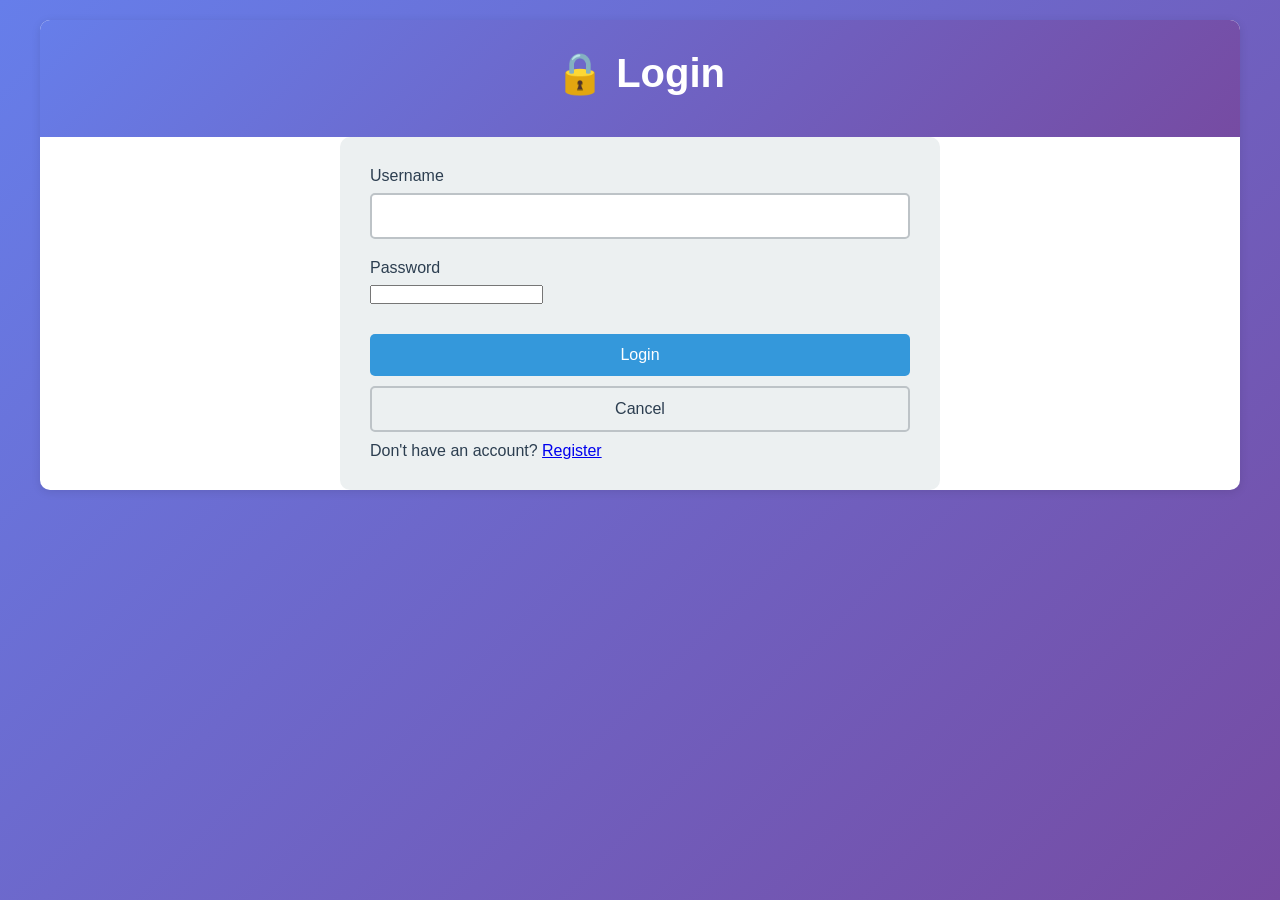
==== frontend/index.html @ e9ad277f "Add files via upload" ====
<!DOCTYPE html>
<html lang="en">
<head>
    <meta charset="UTF-8">
    <meta name="viewport" content="width=device-width, initial-scale=1.0">
    <title>Student Management System</title>
    <link rel="stylesheet" href="style.css">
</head>
<body>
    <div class="container">
        <!-- Header -->
        <header class="header">
            <h1>📚 Student Management System</h1>
            <p>Manage your student database efficiently</p>
            <button id="logoutBtn" class="btn-secondary" style="float:right;">Logout</button>
        </header>

        <!-- Navigation Tabs -->
        <nav class="tabs">
            <button class="tab-button active" data-tab="dashboard">Dashboard</button>
            <button class="tab-button" data-tab="add-student">Add Student</button>
            <button class="tab-button" data-tab="manage">Manage Students</button>
        </nav>

        <!-- Dashboard Tab -->
        <section id="dashboard" class="tab-content active">
            <div class="dashboard-stats">
                <div class="stat-card">
                    <h3>Total Students</h3>
                    <p class="stat-number" id="total-students">0</p>
                </div>
                <div class="stat-card">
                    <h3>Average GPA</h3>
                    <p class="stat-number" id="avg-gpa">0.0</p>
                </div>
            </div>

            <div class="search-box">
                <input type="text" id="search-input" placeholder="Search by name, course, or email...">
                <button onclick="searchStudents()">Search</button>
                <button onclick="clearSearch()" class="btn-secondary">Clear</button>
            </div>

            <div class="students-list">
                <h2>All Students</h2>
                <div id="students-table-container">
                    <table id="students-table">
                        <thead>
                            <tr>
                                <th>ID</th>
                                <th>Name</th>
                                <th>Email</th>
                                <th>Phone</th>
                                <th>Course</th>
                                <th>GPA</th>
                                <th>Enrollment Date</th>
                                <th>Actions</th>
                            </tr>
                        </thead>
                        <tbody id="students-tbody">
                            <tr>
                                <td colspan="8" class="center">No students found</td>
                            </tr>
                        </tbody>
                    </table>
                </div>
            </div>
        </section>

        <!-- Add Student Tab -->
        <section id="add-student" class="tab-content">
            <div class="form-container">
                <h2>Add New Student</h2>
                <form id="add-student-form" onsubmit="addStudent(event)">
                    <div class="form-group">
                        <label for="student-name">Full Name *</label>
                        <input type="text" id="student-name" required placeholder="Enter full name">
                    </div>

                    <div class="form-group">
                        <label for="student-email">Email Address *</label>
                        <input type="email" id="student-email" required placeholder="Enter email">
                    </div>

                    <div class="form-group">
                        <label for="student-phone">Phone Number *</label>
                        <input type="tel" id="student-phone" required placeholder="Enter phone number">
                    </div>

                    <div class="form-group">
                        <label for="student-course">Course *</label>
                        <input type="text" id="student-course" required placeholder="Enter course name">
                    </div>

                    <div class="form-group">
                        <label for="student-gpa">GPA</label>
                        <input type="number" id="student-gpa" placeholder="Enter GPA (0-4.0)" min="0" max="4" step="0.1">
                    </div>

                    <button type="submit" class="btn-primary">Add Student</button>
                    <button type="reset" class="btn-secondary">Clear Form</button>
                </form>
            </div>
        </section>

        <!-- Manage Students Tab -->
        <section id="manage" class="tab-content">
            <div class="manage-container">
                <h2>Manage Students</h2>
                <div id="manage-students-list"></div>
            </div>
        </section>

        <!-- Edit Modal -->
        <div id="edit-modal" class="modal">
            <div class="modal-content">
                <span class="close">&times;</span>
                <h2>Edit Student</h2>
                <form id="edit-student-form" onsubmit="updateStudent(event)">
                    <input type="hidden" id="edit-student-id">
                    
                    <div class="form-group">
                        <label for="edit-name">Full Name *</label>
                        <input type="text" id="edit-name" required>
                    </div>

                    <div class="form-group">
                        <label for="edit-email">Email Address *</label>
                        <input type="email" id="edit-email" required>
                    </div>

                    <div class="form-group">
                        <label for="edit-phone">Phone Number *</label>
                        <input type="tel" id="edit-phone" required>
                    </div>

                    <div class="form-group">
                        <label for="edit-course">Course *</label>
                        <input type="text" id="edit-course" required>
                    </div>

                    <div class="form-group">
                        <label for="edit-gpa">GPA</label>
                        <input type="number" id="edit-gpa" min="0" max="4" step="0.1">
                    </div>

                    <button type="submit" class="btn-primary">Update Student</button>
                    <button type="button" class="btn-secondary" onclick="closeEditModal()">Cancel</button>
                </form>
            </div>
        </div>
    </div>

    <script src="script.js"></script>
</body>
</html>
---- frontend/style.css ----
* {
    margin: 0;
    padding: 0;
    box-sizing: border-box;
}

:root {
    --primary-color: #3498db;
    --secondary-color: #2ecc71;
    --danger-color: #e74c3c;
    --warning-color: #f39c12;
    --dark-color: #2c3e50;
    --light-color: #ecf0f1;
    --border-color: #bdc3c7;
    --shadow: 0 2px 10px rgba(0, 0, 0, 0.1);
}

body {
    font-family: 'Segoe UI', Tahoma, Geneva, Verdana, sans-serif;
    background: linear-gradient(135deg, #667eea 0%, #764ba2 100%);
    color: var(--dark-color);
    min-height: 100vh;
    padding: 20px;
}

.container {
    max-width: 1200px;
    margin: 0 auto;
    background: white;
    border-radius: 10px;
    box-shadow: var(--shadow);
    overflow: hidden;
}

/* Header */
.header {
    background: linear-gradient(135deg, #667eea 0%, #764ba2 100%);
    color: white;
    padding: 30px;
    text-align: center;
}

.header h1 {
    font-size: 2.5em;
    margin-bottom: 10px;
}

.header p {
    font-size: 1.1em;
    opacity: 0.9;
}

/* Tabs Navigation */
.tabs {
    display: flex;
    background: var(--light-color);
    border-bottom: 2px solid var(--border-color);
    padding: 0;
}

.tab-button {
    flex: 1;
    padding: 15px;
    border: none;
    background: transparent;
    cursor: pointer;
    font-size: 1em;
    font-weight: 500;
    color: var(--dark-color);
    transition: all 0.3s ease;
    border-bottom: 3px solid transparent;
}

.tab-button:hover {
    background: rgba(52, 152, 219, 0.1);
}

.tab-button.active {
    color: var(--primary-color);
    border-bottom-color: var(--primary-color);
}

/* Tab Content */
.tab-content {
    display: none;
    padding: 30px;
    animation: fadeIn 0.3s ease;
}

.tab-content.active {
    display: block;
}

@keyframes fadeIn {
    from {
        opacity: 0;
        transform: translateY(10px);
    }
    to {
        opacity: 1;
        transform: translateY(0);
    }
}

/* Dashboard Stats */
.dashboard-stats {
    display: grid;
    grid-template-columns: repeat(auto-fit, minmax(250px, 1fr));
    gap: 20px;
    margin-bottom: 30px;
}

.stat-card {
    background: linear-gradient(135deg, #667eea 0%, #764ba2 100%);
    color: white;
    padding: 25px;
    border-radius: 10px;
    box-shadow: var(--shadow);
    text-align: center;
}

.stat-card h3 {
    font-size: 0.95em;
    opacity: 0.9;
    margin-bottom: 10px;
}

.stat-number {
    font-size: 2.5em;
    font-weight: bold;
}

/* Search Box */
.search-box {
    display: flex;
    gap: 10px;
    margin-bottom: 20px;
    flex-wrap: wrap;
}

.search-box input {
    flex: 1;
    min-width: 250px;
    padding: 12px;
    border: 2px solid var(--border-color);
    border-radius: 5px;
    font-size: 1em;
}

.search-box input:focus {
    outline: none;
    border-color: var(--primary-color);
}

/* Buttons */
button {
    padding: 10px 20px;
    border: none;
    border-radius: 5px;
    cursor: pointer;
    font-size: 1em;
    font-weight: 500;
    transition: all 0.3s ease;
}

.btn-primary {
    background: var(--primary-color);
    color: white;
}

.btn-primary:hover {
    background: #2980b9;
    transform: translateY(-2px);
    box-shadow: 0 5px 15px rgba(52, 152, 219, 0.3);
}

.btn-secondary {
    background: var(--light-color);
    color: var(--dark-color);
    border: 2px solid var(--border-color);
}

.btn-secondary:hover {
    background: var(--dark-color);
    color: white;
}

.btn-danger {
    background: var(--danger-color);
    color: white;
    padding: 8px 15px;
    font-size: 0.9em;
}

.btn-danger:hover {
    background: #c0392b;
}

.btn-warning {
    background: var(--warning-color);
    color: white;
    padding: 8px 15px;
    font-size: 0.9em;
}

.btn-warning:hover {
    background: #d68910;
}

/* Table */
.students-list {
    margin-top: 30px;
}

.students-list h2 {
    color: var(--dark-color);
    margin-bottom: 20px;
    font-size: 1.8em;
}

#students-table-container {
    overflow-x: auto;
}

table {
    width: 100%;
    border-collapse: collapse;
    background: white;
}

thead {
    background: var(--dark-color);
    color: white;
}

th {
    padding: 15px;
    text-align: left;
    font-weight: 600;
}

td {
    padding: 12px 15px;
    border-bottom: 1px solid var(--light-color);
}

tbody tr:hover {
    background: rgba(52, 152, 219, 0.05);
}

.center {
    text-align: center;
    color: #7f8c8d;
}

/* Forms */
.form-container {
    max-width: 600px;
    margin: 0 auto;
    background: var(--light-color);
    padding: 30px;
    border-radius: 10px;
}

.form-container h2 {
    color: var(--dark-color);
    margin-bottom: 20px;
    font-size: 1.8em;
}

.form-group {
    margin-bottom: 20px;
}

label {
    display: block;
    margin-bottom: 8px;
    color: var(--dark-color);
    font-weight: 500;
}

input[type="text"],
input[type="email"],
input[type="tel"],
input[type="number"] {
    width: 100%;
    padding: 12px;
    border: 2px solid var(--border-color);
    border-radius: 5px;
    font-size: 1em;
    transition: all 0.3s ease;
}

input:focus {
    outline: none;
    border-color: var(--primary-color);
    box-shadow: 0 0 5px rgba(52, 152, 219, 0.3);
}

form button {
    width: 100%;
    padding: 12px;
    margin-top: 10px;
}

/* Manage Students */
.manage-container {
    max-width: 900px;
    margin: 0 auto;
}

.manage-container h2 {
    color: var(--dark-color);
    margin-bottom: 20px;
    font-size: 1.8em;
}

.student-card {
    background: white;
    border: 2px solid var(--light-color);
    border-radius: 10px;
    padding: 20px;
    margin-bottom: 15px;
    transition: all 0.3s ease;
}

.student-card:hover {
    box-shadow: var(--shadow);
    border-color: var(--primary-color);
}

.student-card-header {
    display: flex;
    justify-content: space-between;
    align-items: center;
    margin-bottom: 15px;
}

.student-card-header h3 {
    color: var(--dark-color);
}

.student-card-details {
    display: grid;
    grid-template-columns: repeat(auto-fit, minmax(200px, 1fr));
    gap: 10px;
    margin-bottom: 15px;
}

.detail-item {
    color: #555;
}

.detail-item strong {
    color: var(--dark-color);
}

.student-card-actions {
    display: flex;
    gap: 10px;
}

/* Modal */
.modal {
    display: none;
    position: fixed;
    z-index: 1000;
    left: 0;
    top: 0;
    width: 100%;
    height: 100%;
    background-color: rgba(0, 0, 0, 0.5);
    animation: fadeIn 0.3s ease;
}

.modal-content {
    background-color: white;
    margin: 5% auto;
    padding: 30px;
    border-radius: 10px;
    width: 90%;
    max-width: 500px;
    box-shadow: var(--shadow);
}

.modal-content h2 {
    color: var(--dark-color);
    margin-bottom: 20px;
}

.close {
    color: #aaa;
    float: right;
    font-size: 28px;
    font-weight: bold;
    cursor: pointer;
    transition: color 0.3s ease;
}

.close:hover,
.close:focus {
    color: var(--danger-color);
}

/* Responsive */
@media (max-width: 768px) {
    .container {
        margin: 10px;
        border-radius: 5px;
    }

    .header {
        padding: 20px;
    }

    .header h1 {
        font-size: 1.8em;
    }

    .tabs {
        flex-direction: column;
    }

    .tab-button {
        border-bottom: none;
        border-right: 3px solid transparent;
    }

    .tab-button.active {
        border-right-color: var(--primary-color);
    }

    .dashboard-stats {
        grid-template-columns: 1fr;
    }

    .search-box {
        flex-direction: column;
    }

    .search-box input {
        min-width: 100%;
    }

    table {
        font-size: 0.9em;
    }

    th, td {
        padding: 10px;
    }

    .student-card-details {
        grid-template-columns: 1fr;
    }

    .modal-content {
        width: 95%;
        margin: 20% auto;
    }
}

/* Utility Classes */
.text-success {
    color: var(--secondary-color);
}

.text-danger {
    color: var(--danger-color);
}

.text-warning {
    color: var(--warning-color);
}

.message {
    padding: 15px;
    margin-bottom: 20px;
    border-radius: 5px;
    font-weight: 500;
}

.message.success {
    background: #d4edda;
    color: #155724;
    border: 1px solid #c3e6cb;
}

.message.error {
    background: #f8d7da;
    color: #721c24;
    border: 1px solid #f5c6cb;
}
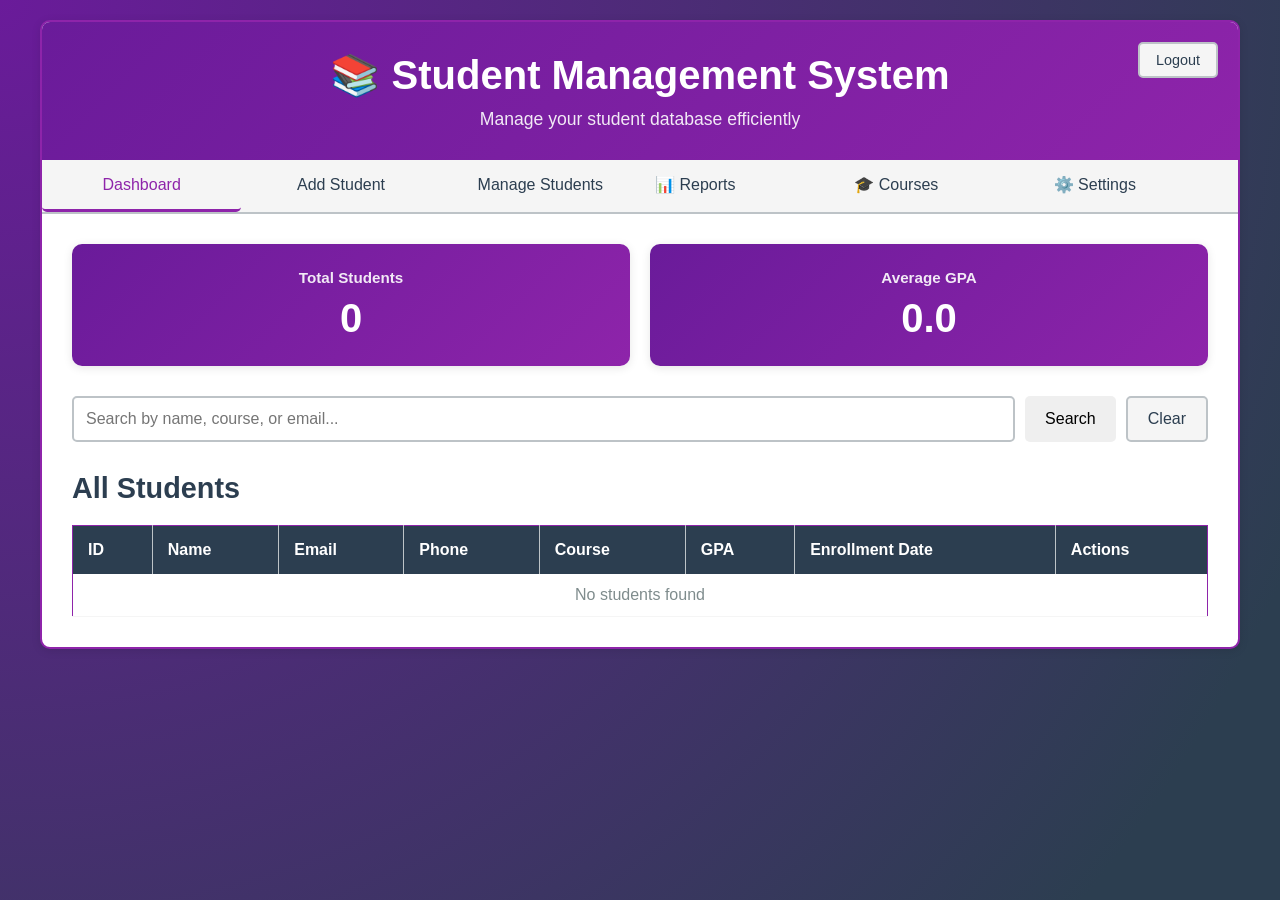
==== commit 8e1fd7c4: "Add files via upload" ====
--- a/frontend/index.html
+++ b/frontend/index.html
@@ -12,7 +12,7 @@
         <header class="header">
             <h1>📚 Student Management System</h1>
             <p>Manage your student database efficiently</p>
-            <button id="logoutBtn" class="btn-secondary" style="float:right;">Logout</button>
+            <button id="logoutBtn" class="btn-secondary logout-btn">Logout</button>
         </header>
 
         <!-- Navigation Tabs -->
@@ -20,6 +20,9 @@
             <button class="tab-button active" data-tab="dashboard">Dashboard</button>
             <button class="tab-button" data-tab="add-student">Add Student</button>
             <button class="tab-button" data-tab="manage">Manage Students</button>
+            <a href="reports.html" class="tab-button" style="text-decoration: none; cursor: pointer;">📊 Reports</a>
+            <a href="courses.html" class="tab-button" style="text-decoration: none; cursor: pointer;">🎓 Courses</a>
+            <a href="settings.html" class="tab-button" style="text-decoration: none; cursor: pointer;">⚙️ Settings</a>
         </nav>
 
         <!-- Dashboard Tab -->
@@ -151,6 +154,7 @@
         </div>
     </div>
 
+    <script src="theme-manager.js"></script>
     <script src="script.js"></script>
 </body>
 </html>
--- a/frontend/style.css
+++ b/frontend/style.css
@@ -1,3 +1,89 @@
+/* ===== Custom Split Login Page Styles ===== */
+.login-split-container {
+    display: flex;
+    min-height: 80vh;
+    background: #fff;
+    border-radius: 20px;
+    box-shadow: 0 10px 25px rgba(0,0,0,0.08);
+    overflow: hidden;
+    max-width: 900px;
+    margin: 40px auto;
+}
+
+.login-welcome-section {
+    background: linear-gradient(135deg, #8e24aa 0%, #00e5ff 100%);
+    color: #fff;
+    flex: 1.2;
+    display: flex;
+    flex-direction: column;
+    align-items: center;
+    justify-content: center;
+    padding: 40px 30px;
+    text-align: center;
+}
+.login-welcome-section h1 {
+    font-size: 2.3em;
+    margin-bottom: 10px;
+    font-weight: 700;
+    letter-spacing: 1px;
+}
+.login-welcome-section p {
+    font-size: 1.1em;
+    margin-bottom: 30px;
+    opacity: 0.95;
+}
+.welcome-img {
+    width: 90px;
+    margin-top: 10px;
+    filter: drop-shadow(0 2px 8px rgba(0,0,0,0.12));
+}
+
+.login-form-section {
+    flex: 1;
+    display: flex;
+    flex-direction: column;
+    justify-content: center;
+    align-items: center;
+    padding: 40px 30px;
+    position: relative;
+    background: #fff;
+}
+.login-form-section form {
+    width: 100%;
+    max-width: 340px;
+    background: none;
+    box-shadow: none;
+    padding: 0;
+    border-radius: 0;
+}
+.login-form-section h2 {
+    margin-bottom: 18px;
+    color: var(--primary-color);
+    font-size: 1.5em;
+    font-weight: 600;
+}
+.login-form-section .back-link {
+    position: absolute;
+    top: 18px;
+    left: 18px;
+    color: var(--primary-color);
+    font-size: 0.95em;
+    text-decoration: none;
+    opacity: 0.8;
+}
+@media (max-width: 800px) {
+    .login-split-container {
+        flex-direction: column;
+        min-height: unset;
+        max-width: 98vw;
+    }
+    .login-welcome-section, .login-form-section {
+        padding: 30px 10vw;
+    }
+    .login-form-section form {
+        max-width: 100%;
+    }
+}
 * {
     margin: 0;
     padding: 0;
@@ -5,19 +91,20 @@
 }
 
 :root {
-    --primary-color: #3498db;
-    --secondary-color: #2ecc71;
-    --danger-color: #e74c3c;
-    --warning-color: #f39c12;
+    --primary-color: #8e24aa; /* tech purple */
+    --secondary-color: #00e5ff; /* bright cyan accent */
+    --danger-color: #d500f9; /* vivid magenta for deletions */
+    --warning-color: #ff6d00; /* amber for alerts */
     --dark-color: #2c3e50;
-    --light-color: #ecf0f1;
+    --light-color: #f5f5f5;
     --border-color: #bdc3c7;
     --shadow: 0 2px 10px rgba(0, 0, 0, 0.1);
 }
 
 body {
     font-family: 'Segoe UI', Tahoma, Geneva, Verdana, sans-serif;
-    background: linear-gradient(135deg, #667eea 0%, #764ba2 100%);
+    /* subtle radial gradient with tech purple tones */
+    background: radial-gradient(circle at top left, #6a1b9a 0%, #2c3e50 90%);
     color: var(--dark-color);
     min-height: 100vh;
     padding: 20px;
@@ -30,14 +117,43 @@
     border-radius: 10px;
     box-shadow: var(--shadow);
     overflow: hidden;
+    border: 2px solid var(--primary-color); /* highlight border */
+}
+
+/* ensure login container is not treated as generic container */
+.login-container {
+    max-width: none !important;
+    padding: 0 !important;
 }
 
 /* Header */
 .header {
-    background: linear-gradient(135deg, #667eea 0%, #764ba2 100%);
+    position: relative;
+    background: linear-gradient(135deg, #6a1b9a 0%, #8e24aa 100%); /* tech purple gradient */
     color: white;
     padding: 30px;
     text-align: center;
+}
+
+/* reduce unnecessary white space */
+.form-container {
+    padding: 0;
+    background: transparent;
+}
+.header .logout-btn {
+    position: absolute !important;
+    top: 20px !important;
+    right: 20px !important;
+    padding: 8px 16px;
+    font-size: 0.9em;
+    z-index: 10;
+    transition: background 0.3s ease, color 0.3s ease, transform 0.2s ease;
+}
+
+.header .logout-btn:hover {
+    background: var(--danger-color);
+    color: white;
+    transform: translateY(-2px);
 }
 
 .header h1 {
@@ -111,7 +227,7 @@
 }
 
 .stat-card {
-    background: linear-gradient(135deg, #667eea 0%, #764ba2 100%);
+    background: linear-gradient(135deg, #6a1b9a 0%, #8e24aa 100%);
     color: white;
     padding: 25px;
     border-radius: 10px;
@@ -168,6 +284,119 @@
     color: white;
 }
 
+/* ===== Authentication Page Styles (login/register) ===== */
+body.auth-page {
+    background: #f5f5f5;
+    display: flex;
+    align-items: center;
+    justify-content: center;
+    min-height: 100vh;
+}
+
+.auth-card {
+    background: white;
+    border-radius: 20px;
+    box-shadow: 0 10px 25px rgba(0,0,0,0.1);
+    padding: 40px 50px;
+    max-width: 380px;
+    width: 90%;
+    position: relative;
+    text-align: center;
+}
+
+.auth-card .back-link {
+    position: absolute;
+    top: 15px;
+    left: 15px;
+    font-size: 0.9em;
+    color: var(--dark-color);
+    text-decoration: none;
+    opacity: 0.7;
+}
+
+.auth-card h2 {
+    margin-bottom: 5px;
+    font-size: 1.8em;
+    color: var(--dark-color);
+}
+
+.auth-card p.subtext {
+    margin-bottom: 25px;
+    font-size: 0.95em;
+    color: #666;
+}
+
+.input-group {
+    text-align: left;
+    margin-bottom: 20px;
+}
+
+.input-group label {
+    display: flex;
+    justify-content: space-between;
+    font-size: 0.85em;
+    margin-bottom: 6px;
+    color: #444;
+}
+
+.input-group .forgot {
+    font-size: 0.8em;
+    text-decoration: none;
+    color: var(--primary-color);
+}
+
+.input-with-icon {
+    position: relative;
+}
+
+.input-with-icon .icon {
+    position: absolute;
+    left: 12px;
+    top: 50%;
+    transform: translateY(-50%);
+    opacity: 0.6;
+    font-size: 1em;
+}
+
+.input-with-icon input {
+    width: 100%;
+    padding: 12px 12px 12px 36px;
+    border: 1px solid #ccc;
+    border-radius: 8px;
+    font-size: 1em;
+}
+
+.btn-signin {
+    display: block;
+    width: 100%;
+    padding: 14px;
+    margin-top: 10px;
+    background: #000;
+    color: #fff;
+    border-radius: 8px;
+    font-size: 1em;
+    border: none;
+    cursor: pointer;
+}
+
+.signup-link {
+    margin-top: 18px;
+    font-size: 0.9em;
+    color: #444;
+}
+
+.signup-link a {
+    color: var(--primary-color);
+    text-decoration: none;
+    font-weight: 600;
+}
+
+.secure-note {
+    margin-top: 25px;
+    font-size: 0.75em;
+    color: #999;
+}
+
 .btn-primary:hover {
     background: #2980b9;
     transform: translateY(-2px);
@@ -226,11 +455,20 @@
     width: 100%;
     border-collapse: collapse;
     background: white;
+    border: 1px solid var(--primary-color); /* table border highlight */
 }
 
 thead {
     background: var(--dark-color);
     color: white;
+}
+
+td, th {
+    border-right: 1px solid var(--border-color);
+}
+
+td:last-child, th:last-child {
+    border-right: none;
 }
 
 th {
@@ -293,8 +531,8 @@
 
 input:focus {
     outline: none;
-    border-color: var(--primary-color);
-    box-shadow: 0 0 5px rgba(52, 152, 219, 0.3);
+    border-color: var(--secondary-color);
+    box-shadow: 0 0 8px rgba(0, 229, 255, 0.5);
 }
 
 form button {
@@ -460,6 +698,256 @@
     }
 }
 
+/* ===== DARK MODE STYLES ===== */
+body.dark-mode {
+    --light-color: #2d2d2d;
+    --border-color: #444;
+    background: #1a1a1a;
+    color: #e0e0e0;
+}
+
+body.dark-mode .container {
+    background: #1a1a1a;
+}
+
+body.dark-mode .header {
+    background: linear-gradient(135deg, #1f1f1f 0%, #2d2d2d 100%);
+    color: #fff;
+    box-shadow: 0 2px 8px rgba(0,0,0,0.5);
+}
+
+body.dark-mode .header p {
+    color: #b0b0b0;
+}
+
+body.dark-mode .nav-links {
+    background: #2d2d2d;
+    padding: 15px;
+    border-radius: 8px;
+    margin: 10px 0;
+}
+
+body.dark-mode .nav-link {
+    color: #3498db;
+    text-decoration: none;
+}
+
+body.dark-mode .nav-link:hover {
+    color: #5dade2;
+}
+
+body.dark-mode .tabs {
+    background: #2d2d2d;
+}
+
+body.dark-mode .tab-button {
+    color: #b0b0b0;
+    border-bottom: 2px solid #444;
+}
+
+body.dark-mode .tab-button:hover {
+    background: #3d3d3d;
+    color: #3498db;
+}
+
+body.dark-mode .tab-button.active {
+    background: #3498db;
+    color: white;
+    border-bottom: 2px solid #2980b9;
+}
+
+body.dark-mode .tab-content {
+    background: #1a1a1a;
+}
+
+body.dark-mode .dashboard-stats {
+    gap: 20px;
+}
+
+body.dark-mode .stat-card {
+    background: #2d2d2d;
+    color: #e0e0e0;
+    box-shadow: 0 2px 8px rgba(0,0,0,0.5);
+    border-left: 4px solid #3498db;
+}
+
+body.dark-mode .stat-card h3 {
+    color: #e0e0e0;
+}
+
+body.dark-mode .form-container {
+    background: #2d2d2d;
+    color: #e0e0e0;
+    box-shadow: 0 2px 8px rgba(0,0,0,0.5);
+}
+
+body.dark-mode .form-card {
+    background: #2d2d2d;
+    color: #e0e0e0;
+}
+
+body.dark-mode .form-card h2 {
+    color: #e0e0e0;
+}
+
+body.dark-mode .form-group label {
+    color: #e0e0e0;
+}
+
+body.dark-mode input,
+body.dark-mode textarea,
+body.dark-mode select {
+    background: #383838;
+    color: #e0e0e0;
+    border: 1px solid #555;
+}
+
+body.dark-mode input:focus,
+body.dark-mode textarea:focus,
+body.dark-mode select:focus {
+    border-color: #3498db;
+    box-shadow: 0 0 5px rgba(52, 152, 219, 0.3);
+}
+
+body.dark-mode .search-box {
+    background: #2d2d2d;
+    box-shadow: 0 2px 8px rgba(0,0,0,0.5);
+}
+
+body.dark-mode .search-box input {
+    background: #383838;
+    color: #e0e0e0;
+    border: 1px solid #555;
+}
+
+body.dark-mode table {
+    background: #2d2d2d;
+    border: 1px solid #444;
+}
+
+body.dark-mode thead {
+    background: #1f1f1f;
+}
+
+body.dark-mode th {
+    color: #e0e0e0;
+    border-right: 1px solid #444;
+}
+
+body.dark-mode td {
+    color: #e0e0e0;
+    border-bottom: 1px solid #444;
+    border-right: 1px solid #444;
+}
+
+body.dark-mode tbody tr:hover {
+    background: rgba(52, 152, 219, 0.1);
+}
+
+body.dark-mode .message {
+    color: #fff;
+    padding: 15px;
+    margin: 10px 0;
+    border-radius: 4px;
+}
+
+body.dark-mode .message.success {
+    background: #27ae60;
+}
+
+body.dark-mode .message.error {
+    background: #e74c3c;
+}
+
+body.dark-mode .btn-primary {
+    background: #3498db;
+    color: white;
+}
+
+body.dark-mode .btn-primary:hover {
+    background: #2980b9;
+}
+
+body.dark-mode .btn-secondary {
+    background: #555;
+    color: #e0e0e0;
+    border: 2px solid #666;
+}
+
+body.dark-mode .btn-secondary:hover {
+    background: #666;
+    color: #fff;
+}
+
+body.dark-mode .modal {
+    background: rgba(0,0,0,0.7);
+}
+
+body.dark-mode .modal-content {
+    background: #2d2d2d;
+    color: #e0e0e0;
+    box-shadow: 0 4px 20px rgba(0,0,0,0.8);
+}
+
+body.dark-mode .modal-close {
+    color: #e0e0e0;
+}
+
+body.dark-mode .course-card {
+    background: #2d2d2d;
+    border-left: 4px solid #3498db;
+}
+
+body.dark-mode .course-info {
+    color: #b0b0b0;
+}
+
+body.dark-mode .stat-row {
+    color: #e0e0e0;
+    border-bottom: 1px solid #444;
+}
+
+body.dark-mode .stat-row strong {
+    color: #fff;
+}
+
+body.dark-mode #students-table-container {
+    background: #2d2d2d;
+}
+
+body.dark-mode .back-link {
+    color: #3498db;
+}
+
+body.dark-mode .back-link:hover {
+    color: #5dade2;
+}
+
+body.dark-mode .welcome-img {
+    filter: drop-shadow(0 2px 8px rgba(255,255,255,0.1));
+}
+
+body.dark-mode .auth-page {
+    background: #1a1a1a;
+}
+
+body.dark-mode .auth-card {
+    background: #2d2d2d;
+    box-shadow: 0 10px 25px rgba(0,0,0,0.8);
+}
+
+body.dark-mode .empty-message {
+    color: #999;
+}
+
+body.dark-mode a {
+    color: #3498db;
+}
+
+body.dark-mode a:hover {
+    color: #5dade2;
+}
+
 /* Utility Classes */
 .text-success {
     color: var(--secondary-color);
